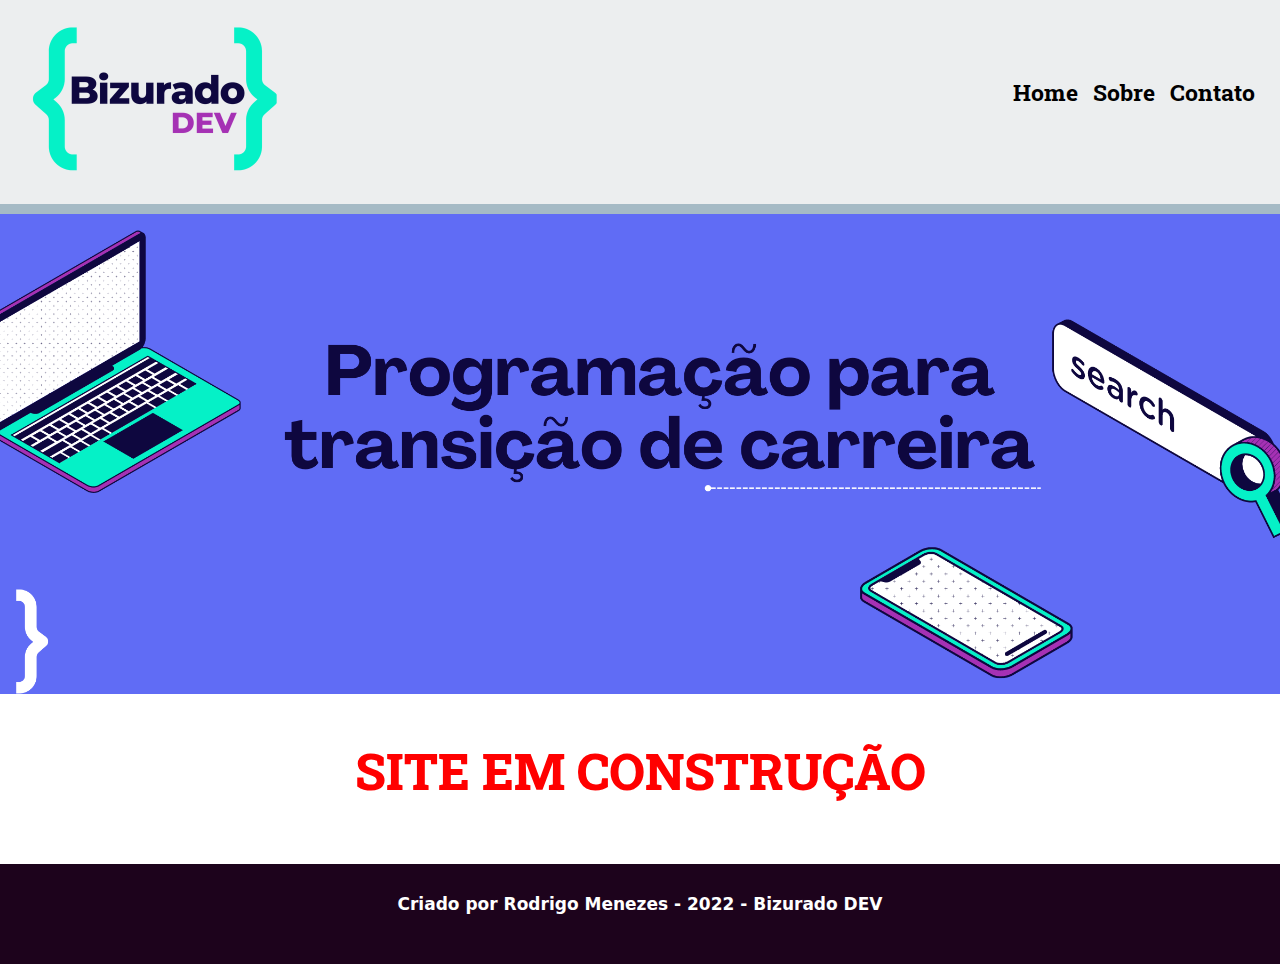
==== index.html @ a1ce18c4 "input Aula 01" ====
<!DOCTYPE html>
<html lang="pt">
    <!--CONFIGURAÇÕES INTERNAS DO HTML-->
    <head>
        <meta charset="UTF-8">
        <meta http-equiv="X-UA-Compatible" content="IE=edge">
        <meta name="viewport" content="width=device-width, initial-scale=1.0">
        <title>Bizurado DEV</title>
        <link href="https://fonts.googleapis.com/css2?family=Roboto+Slab:wght@400;800&display=swap" rel="stylesheet">
        <link rel="stylesheet" href="./css/geral/reset.css">   
        <link rel="stylesheet" href="./css/header/cabecalho.css">   
        <link rel="stylesheet" href="./css/header/cabecalho-responsivo.css">   
        <link rel="stylesheet" href="./css/conteudo/banner-principal.css">   
        <link rel="stylesheet" href="./css/conteudo/footer.css">   
        <link rel="stylesheet" href="./css/conteudo/main.css">   
        <meta name="description" content="Melhor site mundo">
    </head>

    <!--CORPO DO SITE-->
    <body>
        <main>
            <!--CABEÇALHO OU NAVBAR-->
            <header class="cabecalho">   
                <div class="container-cabecalho">
                    <a href="index.html">
                    <img class="logo-menor" src="./img/web-site/logo-home2.png" alt="logo-home"></a>
                    <nav>
                        <ul class="menu-itens">
                            <a href="index.html">Home</a>
                            <a href="sobre.html">Sobre</a>
                            <a href="contato.html">Contato</a>
                        </ul>      
                    </nav>
                </div> 
            </header>
            <!--BANNER PRINCIPAL-->
            <section class="banner-principal">
                <img class="banner-principal" src="./img/web-site/banner-principal.png" alt="banner-principal">
            </section>
            <!--CONTEÚDO DE TEXTO-->
            <div class="conteudo-principal">
                <H1>SITE EM CONSTRUÇÃO</H1>
            </div> 
        </main>
    </body>

    <!--FOOTER DO SITE-->
    <footer class="footer">
        <p>Criado por Rodrigo Menezes - 2022 - Bizurado DEV</p>
    </footer>

</html>
---- css/header/cabecalho.css ----
.container-cabecalho {
    display: flex;
    justify-content: space-between;
    align-items: center;
    background-color: #eceeef;
    border-bottom: 10px solid #a5bac5;    
    padding-top: 25px;
    padding-bottom: 25px;
}

.titulo {
    padding-left: 15px;
}

.menu-itens {
    padding-right: 25px;
    display: flex;
    gap: 15px;
    font-weight: 700;
    font-size: 23px;
    padding-bottom: 20px;
    font-family: 'roboto slab', serif;
}

.logo-menor {
    width: 250px;
    padding-left: 30px;
}
---- css/header/cabecalho-responsivo.css ----
/*RESPONSIVDADE DO CABEÇALHO*/
@media screen and (min-width: 481px) and (max-width: 768px){
    .menu-itens {
     
        display: flex;
        flex-direction: column;
        text-align: center;
    }
}
---- css/conteudo/banner-principal.css ----
/*RESPONSIVIDADE DO BANNER PRINCIPAL*/
@media screen and (max-width: 1800px) {
    .banner-principal {
        width: 100%;
        height: auto;
        position: relative;
 }
}
---- css/conteudo/footer.css ----
/*ESTILO CSS DO FOOTER*/
.footer {
    display: flex;
    justify-content: center;
    font-weight: 600;
    color: #fff;
    padding-top: 30px;
    padding-bottom: 30px;
    background-color: #1d031c;
    font-size: 17px;
    font-family: system-ui, -apple-system, BlinkMacSystemFont, 'Segoe UI', Roboto, Oxygen, Ubuntu, Cantarell,'Open Sans', 'Helvetica Neue', sans-serif;

}

/*RESPONSIVIDADE DO FOOTER*/
@media screen and (max-width: 768px) {
    .footer {
        grid-template-columns: 1fr;
        grid-row-gap: 24px;
    }
}
---- css/conteudo/main.css ----
/*ESTILO CSS DO CONTEÚDO*/
.conteudo-principal {
    display: flex;
    justify-content: center;   
    color: red;
    font-size: 25px;
    padding-top: 40px;
    padding-bottom: 40px;
}

/*RESPONSIVIDADE DO FOOTER*/
@media screen and (max-width: 768px) {
    .conteudo-principal {
       
        text-align: center;
    }
}
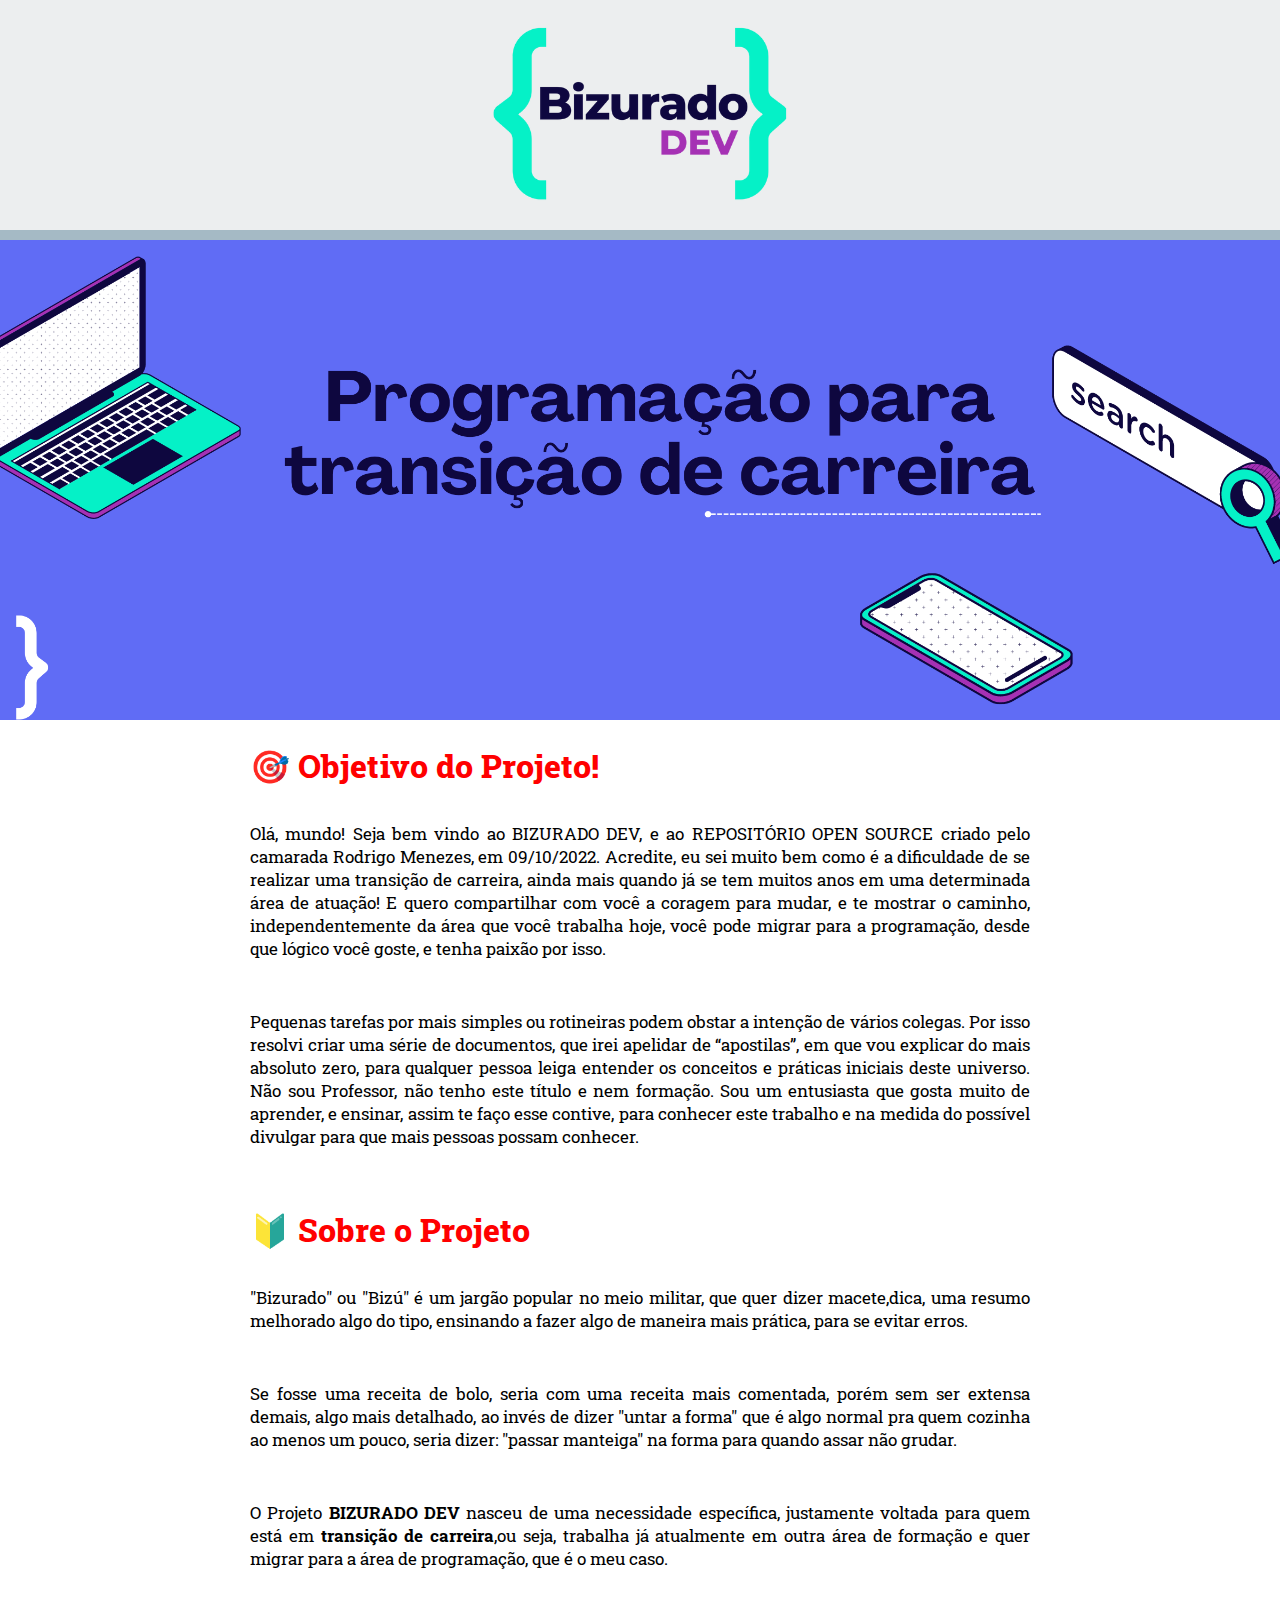
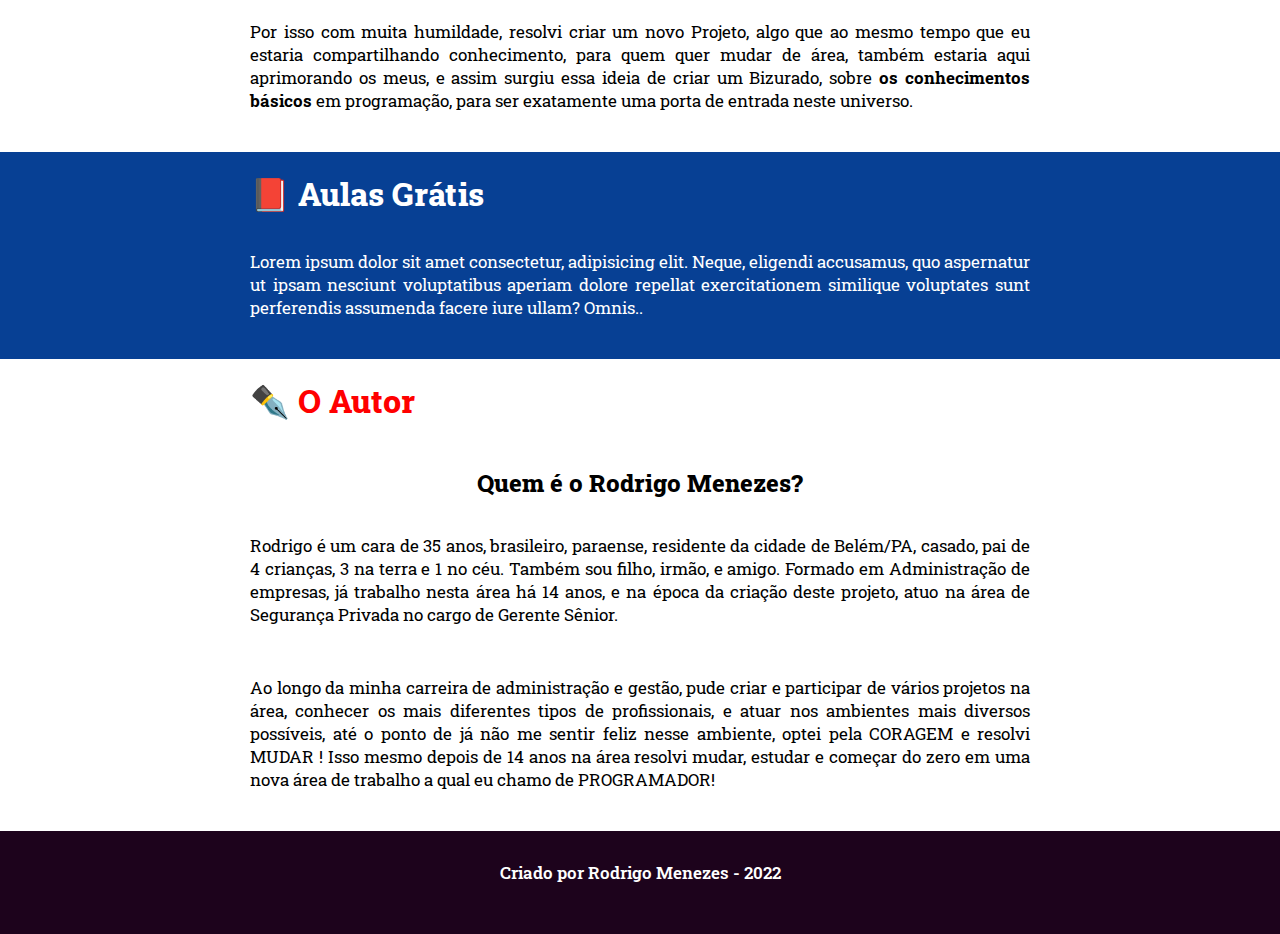
==== commit 8927b6f4: "Commit ADM" ====
--- a/index.html
+++ b/index.html
@@ -7,46 +7,100 @@
         <meta name="viewport" content="width=device-width, initial-scale=1.0">
         <title>Bizurado DEV</title>
         <link href="https://fonts.googleapis.com/css2?family=Roboto+Slab:wght@400;800&display=swap" rel="stylesheet">
-        <link rel="stylesheet" href="./css/geral/reset.css">   
-        <link rel="stylesheet" href="./css/header/cabecalho.css">   
-        <link rel="stylesheet" href="./css/header/cabecalho-responsivo.css">   
-        <link rel="stylesheet" href="./css/conteudo/banner-principal.css">   
-        <link rel="stylesheet" href="./css/conteudo/footer.css">   
-        <link rel="stylesheet" href="./css/conteudo/main.css">   
+        <link rel="stylesheet" href="./css/banner-principal.css">
+        <link rel="stylesheet" href="./css/footer.css">
+        <link rel="stylesheet" href="./css/main.css">   
+        <link rel="stylesheet" href="./css/reset.css">   
+        <link rel="stylesheet" href="./css/cabecalho.css">   
         <meta name="description" content="Melhor site mundo">
     </head>
 
-    <!--CORPO DO SITE-->
     <body>
         <main>
-            <!--CABEÇALHO OU NAVBAR-->
-            <header class="cabecalho">   
-                <div class="container-cabecalho">
-                    <a href="index.html">
-                    <img class="logo-menor" src="./img/web-site/logo-home2.png" alt="logo-home"></a>
-                    <nav>
-                        <ul class="menu-itens">
-                            <a href="index.html">Home</a>
-                            <a href="sobre.html">Sobre</a>
-                            <a href="contato.html">Contato</a>
-                        </ul>      
-                    </nav>
-                </div> 
+            <!--BARRA CINZA COM LOGO CENTRAL-->
+            <header class="container-cabecalho">   
+                <img class="logo-menor" src="./img/web-site/logo-home2.png" alt="logo-home"></a> 
             </header>
-            <!--BANNER PRINCIPAL-->
+
+            <!--BANNER AZUL-->
             <section class="banner-principal">
                 <img class="banner-principal" src="./img/web-site/banner-principal.png" alt="banner-principal">
             </section>
+            
             <!--CONTEÚDO DE TEXTO-->
-            <div class="conteudo-principal">
-                <H1>SITE EM CONSTRUÇÃO</H1>
+            <div class="PARTE-DO-OBJETIVO">
+                <h1 class="conteudo-titulo"> 🎯 Objetivo do Projeto!</h1>
+                    <p class="conteudo-texto">Olá, mundo! Seja bem vindo ao BIZURADO DEV, e ao REPOSITÓRIO
+                        OPEN SOURCE criado pelo camarada Rodrigo Menezes, em 09/10/2022. Acredite, eu sei
+                        muito bem como é a dificuldade de se realizar uma transição de carreira, ainda mais
+                        quando já se tem muitos anos em uma determinada área de atuação! E quero 
+                        compartilhar com você a coragem para mudar, e te mostrar o caminho, 
+                        independentemente da área que você trabalha hoje, você pode migrar para a 
+                        programação, desde que lógico você goste, e tenha paixão por isso.</p>
+
+                    <p class="conteudo-texto">Pequenas tarefas por mais simples ou rotineiras podem obstar 
+                        a intenção de vários colegas. Por isso resolvi criar uma série de documentos, que irei
+                        apelidar de “apostilas”, em que vou explicar do mais absoluto zero, para qualquer 
+                        pessoa leiga entender os conceitos e práticas iniciais deste universo. Não sou
+                        Professor, não tenho este título e nem formação. Sou um entusiasta que gosta muito 
+                        de aprender, e ensinar, assim te faço esse contive, para conhecer este trabalho e
+                        na medida do possível divulgar para que mais pessoas possam conhecer.</p>
+            </div>
+            
+            <div class="PARTE-DO-SOBRE">
+                <h1 class="conteudo-titulo"> 🔰 Sobre o Projeto</h1> 
+                        <p class="conteudo-texto">"Bizurado" ou "Bizú" é um jargão popular no meio militar, 
+                            que quer dizer macete,dica, uma resumo melhorado algo do tipo, ensinando a fazer
+                            algo de maneira mais prática, para se evitar erros.</p>
+
+                        <p class="conteudo-texto">Se fosse uma receita de bolo, seria com uma receita mais 
+                            comentada, porém sem ser extensa demais, algo mais detalhado, ao invés de dizer
+                            "untar a forma" que é algo normal pra quem cozinha ao menos um pouco, seria dizer:
+                            "passar manteiga" na forma para quando assar não grudar.</p>                    
+
+                            <p  class="conteudo-texto">O Projeto <strong>BIZURADO DEV</strong> nasceu de uma 
+                            necessidade específica, justamente voltada para quem está em <strong>transição de 
+                            carreira</strong>,ou seja, trabalha já atualmente em outra área de formação e quer 
+                            migrar para a área de programação, que é o meu caso.</p>
+                        
+                        <p  class="conteudo-texto">Por isso com muita humildade, resolvi criar um novo Projeto,
+                            algo que ao mesmo tempo que eu estaria compartilhando conhecimento, para quem quer
+                            mudar de área, também estaria aqui aprimorando os meus, e assim surgiu essa ideia 
+                            de criar um Bizurado, sobre <strong>os conhecimentos básicos</strong> em 
+                            programação, para ser exatamente uma porta de entrada neste universo.</p>
+
+            </div>
+                    
+            <div class="PARTE-AULAS">
+                <h1 class="conteudo-titulo-aula"> 📕 Aulas Grátis</h1>
+                    <p class="conteudo-texto">Lorem ipsum dolor sit amet consectetur, adipisicing elit. Neque, eligendi
+                    accusamus, quo aspernatur ut ipsam nesciunt voluptatibus aperiam dolore repellat exercitationem 
+                    similique voluptates sunt perferendis assumenda facere iure ullam? Omnis..</p>
+            </div>
+
+            <div class="PARTE-DO-AUTOR">
+                    <h1 class="conteudo-titulo"> ✒️ O Autor</h1>
+                        <h2  class="conteudo-subtitulo">Quem é o Rodrigo Menezes?</h2>
+                            <p class="conteudo-texto">Rodrigo é um cara de 35 anos, brasileiro, paraense, 
+                            residente da cidade de Belém/PA, casado, pai de 4 crianças, 3 na terra e 1 no céu.
+                            Também sou filho, irmão, e amigo. Formado em Administração de empresas, já trabalho
+                            nesta área há 14 anos, e na época da criação deste projeto, atuo na área de 
+                            Segurança Privada no cargo de Gerente Sênior.</p>
+
+                            <p class="conteudo-texto">Ao longo da minha carreira de administração e gestão, 
+                            pude criar e participar de vários projetos na área, conhecer os mais diferentes 
+                            tipos de profissionais, e atuar nos ambientes mais diversos possíveis, até o ponto
+                            de já não me sentir feliz nesse ambiente, optei pela CORAGEM e resolvi MUDAR ! 
+                            Isso mesmo depois de 14 anos na área resolvi mudar, estudar e começar do zero
+                            em uma nova área de trabalho a qual eu chamo de PROGRAMADOR!</p>
             </div> 
+
         </main>
     </body>
 
     <!--FOOTER DO SITE-->
     <footer class="footer">
-        <p>Criado por Rodrigo Menezes - 2022 - Bizurado DEV</p>
+        <p>Criado por Rodrigo Menezes - 2022</p>
     </footer>
 
 </html>--- a/css/banner-principal.css
+++ b/css/banner-principal.css
@@ -0,0 +1,9 @@
+/*RESPONSIVIDADE DO BANNER PRINCIPAL*/
+@media screen and (max-width: 1800px) {
+    .banner-principal {
+        width: 100%;
+        height: auto;
+        position: relative;
+ }
+}
+
--- a/css/footer.css
+++ b/css/footer.css
@@ -0,0 +1,22 @@
+/*ESTILO CSS DO FOOTER*/
+.footer {
+    display: flex;
+    justify-content: center;
+    text-align: center;
+    font-weight: 600;
+    color: #fff;
+    padding-top: 30px;
+    padding-bottom: 30px;
+    background-color: #1d031c;
+    font-size: 17px;
+    font-family: system-ui, -apple-system, BlinkMacSystemFont, 'Segoe UI', Roboto, Oxygen, Ubuntu, Cantarell,'Open Sans', 'Helvetica Neue', sans-serif;
+
+}
+
+/*RESPONSIVIDADE DO FOOTER*/
+@media screen and (max-width: 375px) {
+    .footer {
+        margin: 0 0 0 0;
+    }
+}
+
--- a/css/main.css
+++ b/css/main.css
@@ -0,0 +1,73 @@
+.conteudo-titulo {
+    display: flex;
+    justify-content: left;  
+    padding-left: 250px;
+    padding-right: 250px;
+    padding-top: 20px;
+    padding-bottom: 25px;
+    color: red;
+}
+
+.conteudo-subtitulo {
+    display: flex;
+    justify-content: center;   
+    padding-top: 20px;
+    padding-bottom: 25px;
+}
+
+.conteudo-texto {
+    padding-top: 10px;
+    padding-bottom: 40px;
+    padding-left: 250px;
+    padding-right: 250px;
+    text-align: justify;
+}
+
+.conteudo-titulo-aula {
+    display: flex;
+    justify-content: left;  
+    padding-left: 250px;
+    padding-right: 250px;
+    padding-top: 20px;
+    padding-bottom: 25px;
+    
+}
+
+.PARTE-AULAS {
+    background-color: rgb(7, 64, 148);
+    color: rgb(255, 255, 255);
+}
+
+
+@media screen and (max-width: 1080px) {
+   
+    .conteudo-titulo {
+        padding-top: 10px;
+        padding-bottom: 40px;
+        padding-left: 50px;
+        padding-right: 50px;
+        text-align: justify;
+    }
+    
+    .conteudo-texto {
+        padding-top: 10px;
+        padding-bottom: 40px;
+        padding-left: 50px;
+        padding-right: 50px;
+        text-align: justify;
+    }
+
+ 
+
+    .conteudo-titulo-aula {
+        padding-top: 10px;
+        padding-bottom: 20px;
+        padding-left: 50px;
+        padding-right: 50px;
+        text-align: justify;
+    }
+
+ 
+
+
+}--- a/css/cabecalho.css
+++ b/css/cabecalho.css
@@ -0,0 +1,32 @@
+.container-cabecalho {
+    display: flex;
+    justify-content: center;
+    align-items: center;
+    background-color: #eceeef;
+    border-bottom: 10px solid #a5bac5;    
+    padding-top: 25px;
+    padding-bottom: 25px;
+}
+
+.logo-menor {
+    width: 320px;  
+}
+
+/*RESPONSIVDADE DO CABEÇALHO*/
+@media screen and (max-width: 1800px){
+    .logo-menor {
+        width: 300px;
+        
+    }
+}
+@media screen and (max-width: 400px){
+    .logo-menor {
+        width: 190px;
+        
+    }
+}
+
+
+
+
+
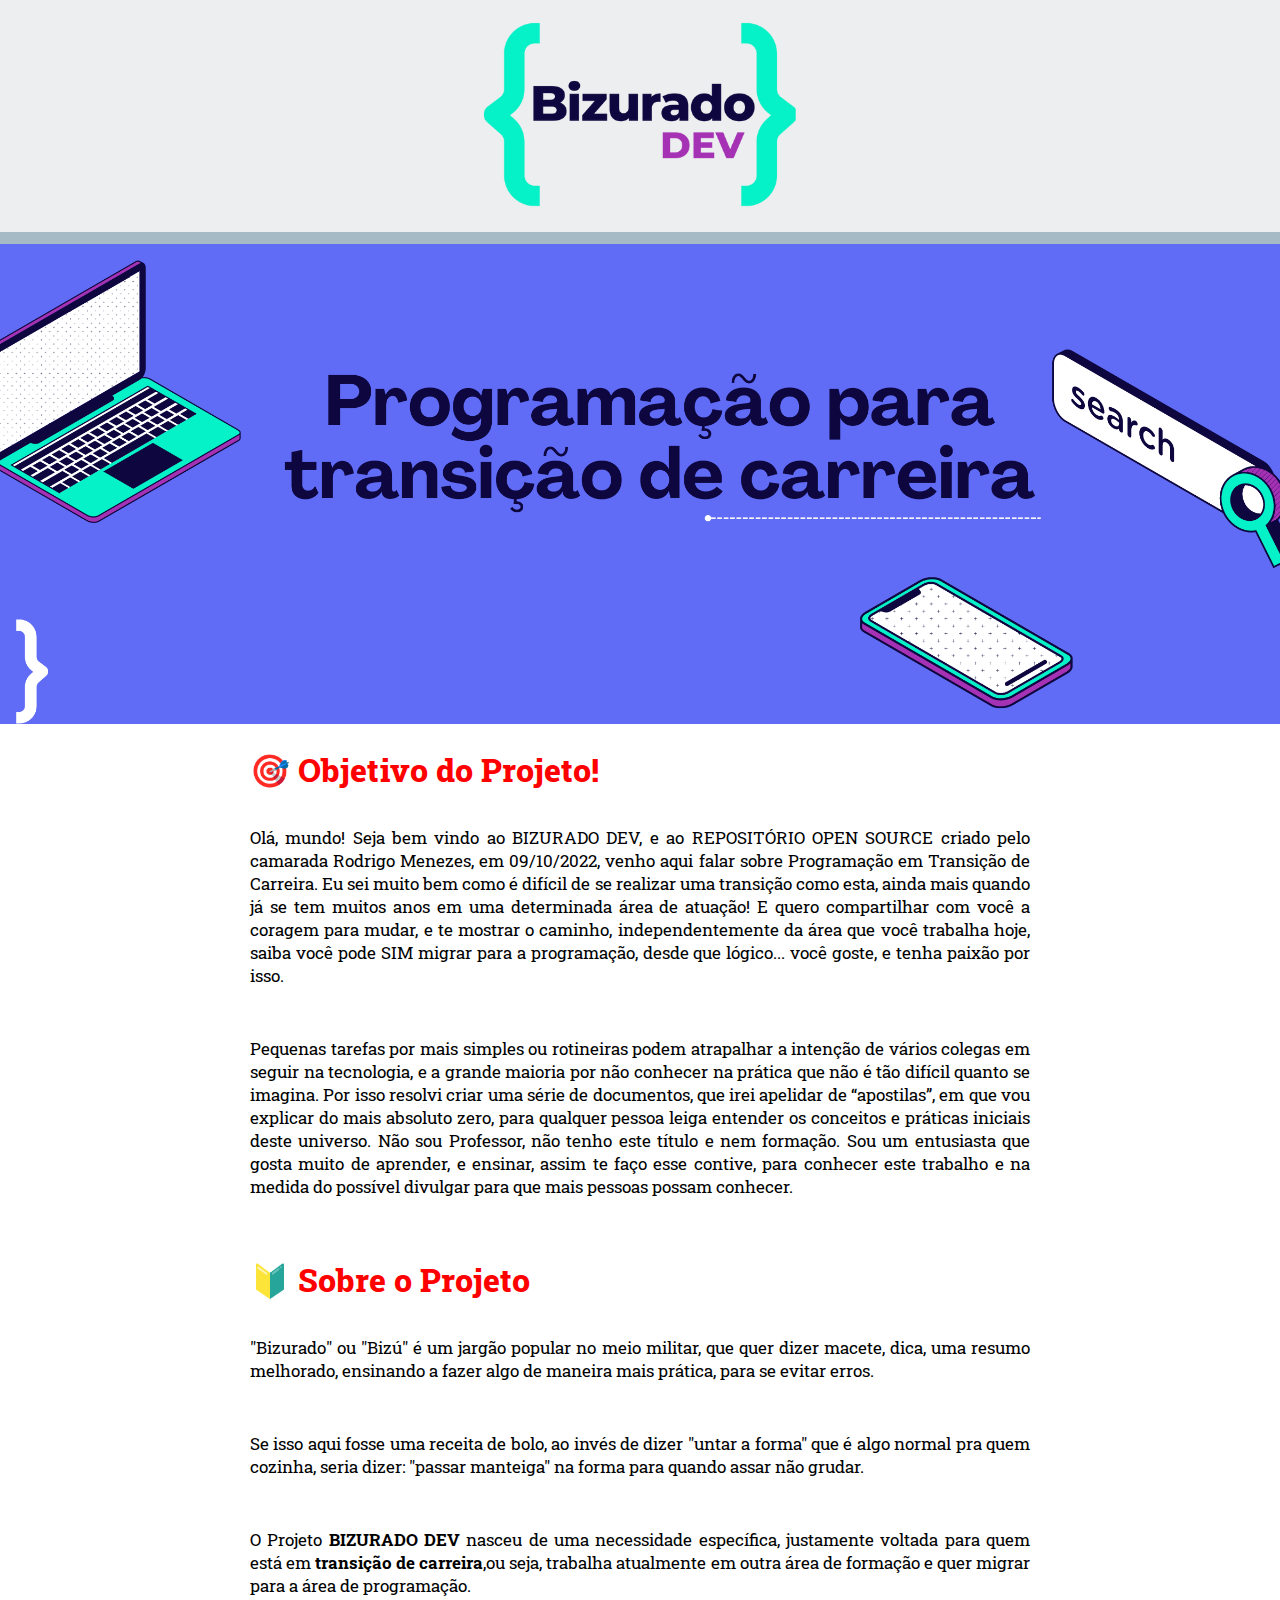
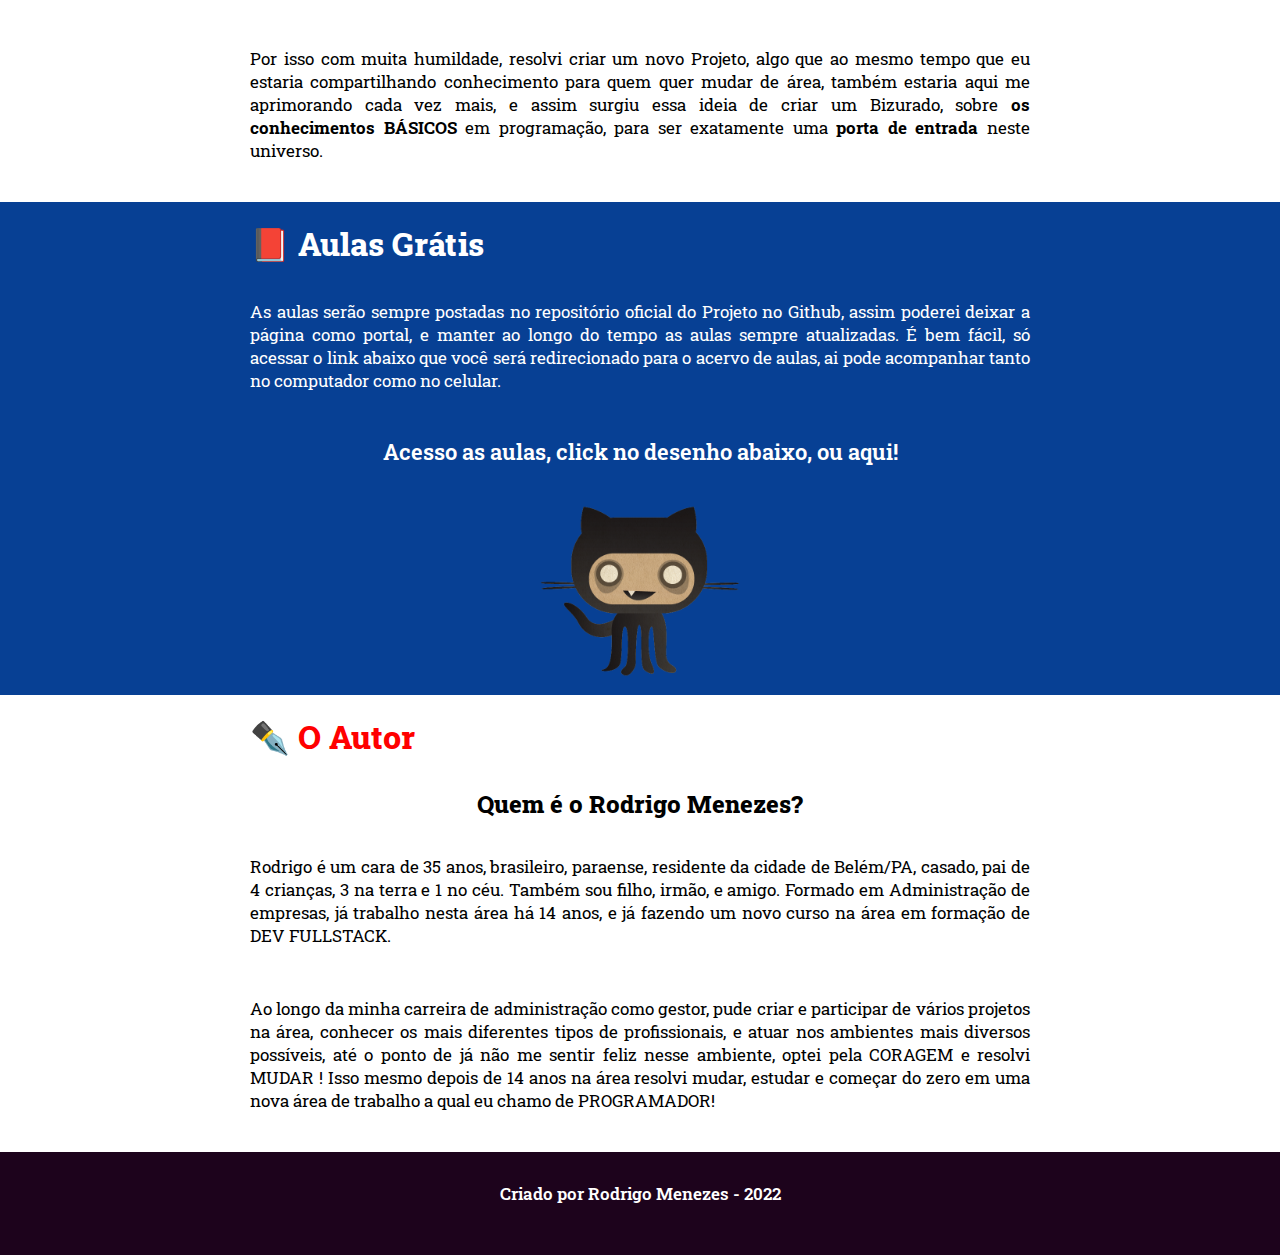
==== commit a2bfaf03: "Commit ADM" ====
--- a/index.html
+++ b/index.html
@@ -1,25 +1,25 @@
 <!DOCTYPE html>
 <html lang="pt">
+
     <!--CONFIGURAÇÕES INTERNAS DO HTML-->
     <head>
         <meta charset="UTF-8">
         <meta http-equiv="X-UA-Compatible" content="IE=edge">
         <meta name="viewport" content="width=device-width, initial-scale=1.0">
-        <title>Bizurado DEV</title>
+        <title>Bizurado DEV - Programação para transição de carreira</title>
         <link href="https://fonts.googleapis.com/css2?family=Roboto+Slab:wght@400;800&display=swap" rel="stylesheet">
         <link rel="stylesheet" href="./css/banner-principal.css">
+        <link rel="stylesheet" href="./css/cabecalho.css"> 
         <link rel="stylesheet" href="./css/footer.css">
         <link rel="stylesheet" href="./css/main.css">   
-        <link rel="stylesheet" href="./css/reset.css">   
-        <link rel="stylesheet" href="./css/cabecalho.css">   
-        <meta name="description" content="Melhor site mundo">
+        <link rel="stylesheet" href="./css/reset.css">    
     </head>
 
     <body>
         <main>
             <!--BARRA CINZA COM LOGO CENTRAL-->
             <header class="container-cabecalho">   
-                <img class="logo-menor" src="./img/web-site/logo-home2.png" alt="logo-home"></a> 
+                <img class="logo-menor" src="./img/web-site/logo-home2.png" alt="bizuradodev-logo"></a> 
             </header>
 
             <!--BANNER AZUL-->
@@ -31,18 +31,21 @@
             <div class="PARTE-DO-OBJETIVO">
                 <h1 class="conteudo-titulo"> 🎯 Objetivo do Projeto!</h1>
                     <p class="conteudo-texto">Olá, mundo! Seja bem vindo ao BIZURADO DEV, e ao REPOSITÓRIO
-                        OPEN SOURCE criado pelo camarada Rodrigo Menezes, em 09/10/2022. Acredite, eu sei
-                        muito bem como é a dificuldade de se realizar uma transição de carreira, ainda mais
+                        OPEN SOURCE criado pelo camarada Rodrigo Menezes, em 09/10/2022, venho aqui falar sobre
+                        Programação em Transição de Carreira.
+
+                        Eu sei muito bem como é difícil de se realizar uma transição como esta, ainda mais
                         quando já se tem muitos anos em uma determinada área de atuação! E quero 
                         compartilhar com você a coragem para mudar, e te mostrar o caminho, 
-                        independentemente da área que você trabalha hoje, você pode migrar para a 
-                        programação, desde que lógico você goste, e tenha paixão por isso.</p>
+                        independentemente da área que você trabalha hoje, saiba você pode SIM migrar para a 
+                        programação, desde que lógico... você goste, e tenha paixão por isso.</p>
 
-                    <p class="conteudo-texto">Pequenas tarefas por mais simples ou rotineiras podem obstar 
-                        a intenção de vários colegas. Por isso resolvi criar uma série de documentos, que irei
-                        apelidar de “apostilas”, em que vou explicar do mais absoluto zero, para qualquer 
-                        pessoa leiga entender os conceitos e práticas iniciais deste universo. Não sou
-                        Professor, não tenho este título e nem formação. Sou um entusiasta que gosta muito 
+                    <p class="conteudo-texto">Pequenas tarefas por mais simples ou rotineiras podem atrapalhar 
+                        a intenção de vários colegas em seguir na tecnologia, e a grande maioria por não conhecer
+                        na prática que não é tão difícil quanto se imagina. Por isso resolvi criar uma série de 
+                        documentos, que irei apelidar de “apostilas”, em que vou explicar do mais absoluto zero, 
+                        para qualquer pessoa leiga entender os conceitos e práticas iniciais deste universo. 
+                        Não sou Professor, não tenho este título e nem formação. Sou um entusiasta que gosta muito 
                         de aprender, e ensinar, assim te faço esse contive, para conhecer este trabalho e
                         na medida do possível divulgar para que mais pessoas possam conhecer.</p>
             </div>
@@ -50,32 +53,41 @@
             <div class="PARTE-DO-SOBRE">
                 <h1 class="conteudo-titulo"> 🔰 Sobre o Projeto</h1> 
                         <p class="conteudo-texto">"Bizurado" ou "Bizú" é um jargão popular no meio militar, 
-                            que quer dizer macete,dica, uma resumo melhorado algo do tipo, ensinando a fazer
+                            que quer dizer macete, dica, uma resumo melhorado, ensinando a fazer
                             algo de maneira mais prática, para se evitar erros.</p>
 
-                        <p class="conteudo-texto">Se fosse uma receita de bolo, seria com uma receita mais 
-                            comentada, porém sem ser extensa demais, algo mais detalhado, ao invés de dizer
-                            "untar a forma" que é algo normal pra quem cozinha ao menos um pouco, seria dizer:
+                        <p class="conteudo-texto">Se isso aqui fosse uma receita de bolo, ao invés de dizer
+                            "untar a forma" que é algo normal pra quem cozinha, seria dizer:
                             "passar manteiga" na forma para quando assar não grudar.</p>                    
 
                             <p  class="conteudo-texto">O Projeto <strong>BIZURADO DEV</strong> nasceu de uma 
                             necessidade específica, justamente voltada para quem está em <strong>transição de 
-                            carreira</strong>,ou seja, trabalha já atualmente em outra área de formação e quer 
-                            migrar para a área de programação, que é o meu caso.</p>
+                            carreira</strong>,ou seja, trabalha atualmente em outra área de formação e quer 
+                            migrar para a área de programação.</p>
                         
                         <p  class="conteudo-texto">Por isso com muita humildade, resolvi criar um novo Projeto,
-                            algo que ao mesmo tempo que eu estaria compartilhando conhecimento, para quem quer
-                            mudar de área, também estaria aqui aprimorando os meus, e assim surgiu essa ideia 
-                            de criar um Bizurado, sobre <strong>os conhecimentos básicos</strong> em 
-                            programação, para ser exatamente uma porta de entrada neste universo.</p>
+                            algo que ao mesmo tempo que eu estaria compartilhando conhecimento para quem quer
+                            mudar de área, também estaria aqui me aprimorando cada vez mais, e assim surgiu essa
+                            ideia de criar um Bizurado, sobre <strong>os conhecimentos BÁSICOS</strong> em 
+                            programação, para ser exatamente uma <strong> porta de entrada</strong> neste universo.</p>
 
             </div>
                     
             <div class="PARTE-AULAS">
                 <h1 class="conteudo-titulo-aula"> 📕 Aulas Grátis</h1>
-                    <p class="conteudo-texto">Lorem ipsum dolor sit amet consectetur, adipisicing elit. Neque, eligendi
-                    accusamus, quo aspernatur ut ipsam nesciunt voluptatibus aperiam dolore repellat exercitationem 
-                    similique voluptates sunt perferendis assumenda facere iure ullam? Omnis..</p>
+                    <p class="conteudo-texto">As aulas serão sempre postadas no repositório oficial do Projeto
+                        no Github, assim poderei deixar a página como portal, e manter ao longo do tempo as aulas
+                        sempre atualizadas. É bem fácil, só acessar o link abaixo que você será redirecionado para
+                        o acervo de aulas, ai pode acompanhar tanto no computador como no celular.</p>
+
+                        <a class="link-emtexto" href="https://github.com/rodrusantu-dev/Bizurado-Dev/blob/main/Markdown/pagina-aula.md">
+                        Acesso as aulas, click no desenho abaixo, ou aqui!</a>
+
+                        <div class="link-aula">
+                            <a href="https://github.com/rodrusantu-dev/Bizurado-Dev/blob/main/Markdown/pagina-aula.md">
+                                <img class="link-logo" src="img\web-site\github-icon.png" alt="Github">
+                            </a>
+                        </div>
             </div>
 
             <div class="PARTE-DO-AUTOR">
@@ -84,10 +96,9 @@
                             <p class="conteudo-texto">Rodrigo é um cara de 35 anos, brasileiro, paraense, 
                             residente da cidade de Belém/PA, casado, pai de 4 crianças, 3 na terra e 1 no céu.
                             Também sou filho, irmão, e amigo. Formado em Administração de empresas, já trabalho
-                            nesta área há 14 anos, e na época da criação deste projeto, atuo na área de 
-                            Segurança Privada no cargo de Gerente Sênior.</p>
+                            nesta área há 14 anos, e já fazendo um novo curso na área em formação de DEV FULLSTACK.</p>
 
-                            <p class="conteudo-texto">Ao longo da minha carreira de administração e gestão, 
+                            <p class="conteudo-texto">Ao longo da minha carreira de administração como gestor, 
                             pude criar e participar de vários projetos na área, conhecer os mais diferentes 
                             tipos de profissionais, e atuar nos ambientes mais diversos possíveis, até o ponto
                             de já não me sentir feliz nesse ambiente, optei pela CORAGEM e resolvi MUDAR ! 
--- a/css/cabecalho.css
+++ b/css/cabecalho.css
@@ -1,29 +1,28 @@
 .container-cabecalho {
     display: flex;
     justify-content: center;
-    align-items: center;
     background-color: #eceeef;
-    border-bottom: 10px solid #a5bac5;    
-    padding-top: 25px;
-    padding-bottom: 25px;
-}
+    border-bottom: 12px solid #a5bac5;    
+    padding-top: 20px;
+    padding-bottom: 20px;
+} 
 
 .logo-menor {
     width: 320px;  
 }
 
-/*RESPONSIVDADE DO CABEÇALHO*/
-@media screen and (max-width: 1800px){
+/*DIMINUI A LOGO QUANDO A TELA CHEGAR EM 800PX*/
+@media screen and (max-width: 800px){
     .logo-menor {
-        width: 300px;
+        width: 250px;
         
     }
-}
-@media screen and (max-width: 400px){
-    .logo-menor {
-        width: 190px;
-        
-    }
+/*DIMINUI A LOGO QUANDO A TELA CHEGAR EM 400PX (CELULAR)*/
+    @media screen and (max-width: 400px){
+        .logo-menor {
+            width: 180px;
+            
+        }
 }
 
 
--- a/css/main.css
+++ b/css/main.css
@@ -11,7 +11,7 @@
 .conteudo-subtitulo {
     display: flex;
     justify-content: center;   
-    padding-top: 20px;
+    padding-top: 05px;
     padding-bottom: 25px;
 }
 
@@ -38,9 +38,28 @@
     color: rgb(255, 255, 255);
 }
 
+.link-aula {
+    display: flex;
+    justify-content: center;
+}
+
+.link-logo {
+    height: 200px ;
+    width: 200px ;
+}
+
+.link-emtexto {
+    display: flex;
+    justify-content: center;   
+    padding-top: 05px;
+    padding-bottom: 25px;
+    font-weight: 600;
+    font-size: 22px;
+}
 
 @media screen and (max-width: 1080px) {
    
+
     .conteudo-titulo {
         padding-top: 10px;
         padding-bottom: 40px;
@@ -67,6 +86,16 @@
         text-align: justify;
     }
 
+    .link-emtexto {
+        display: flex;
+        justify-content: center;   
+        padding-top: 05px;
+        padding-bottom: 25px;
+        font-weight: 600;
+        font-size: 22px;
+        padding-left: 40px;
+        padding-right: 30px;
+    }
  
 
 
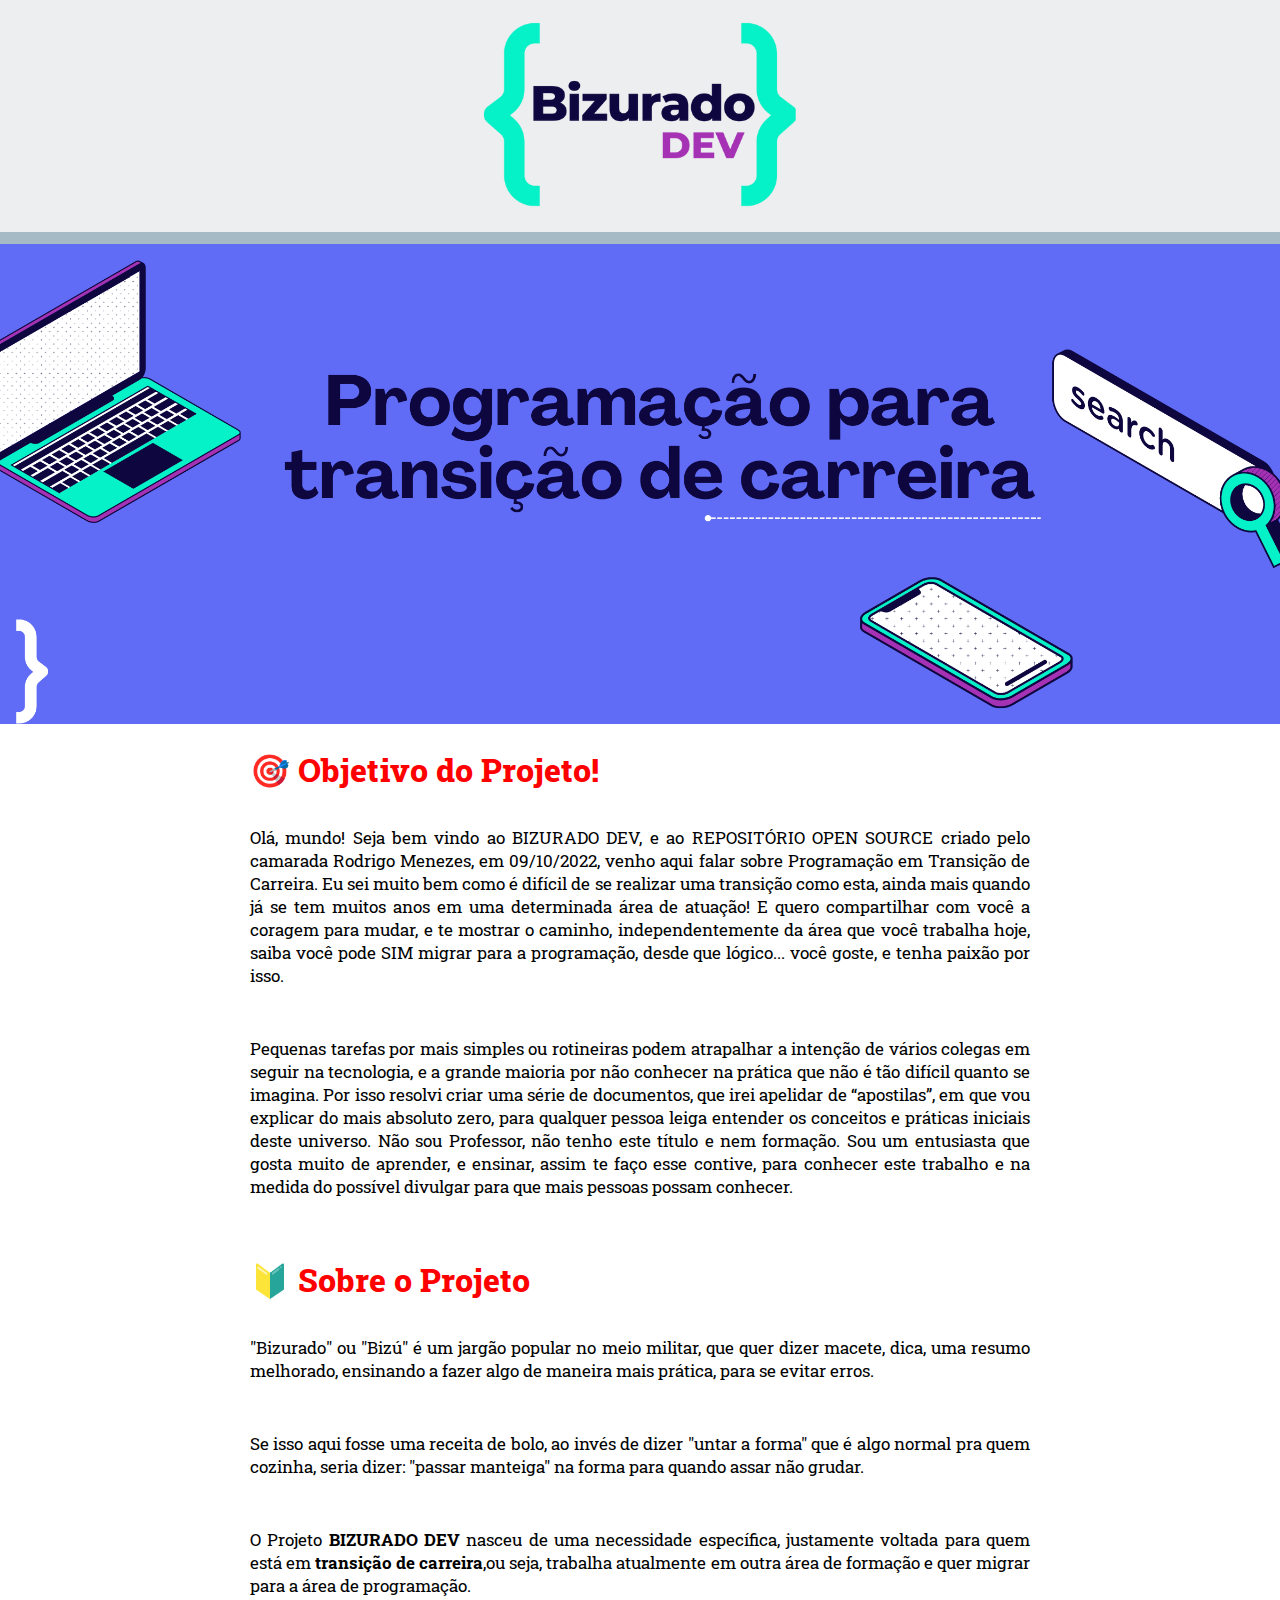
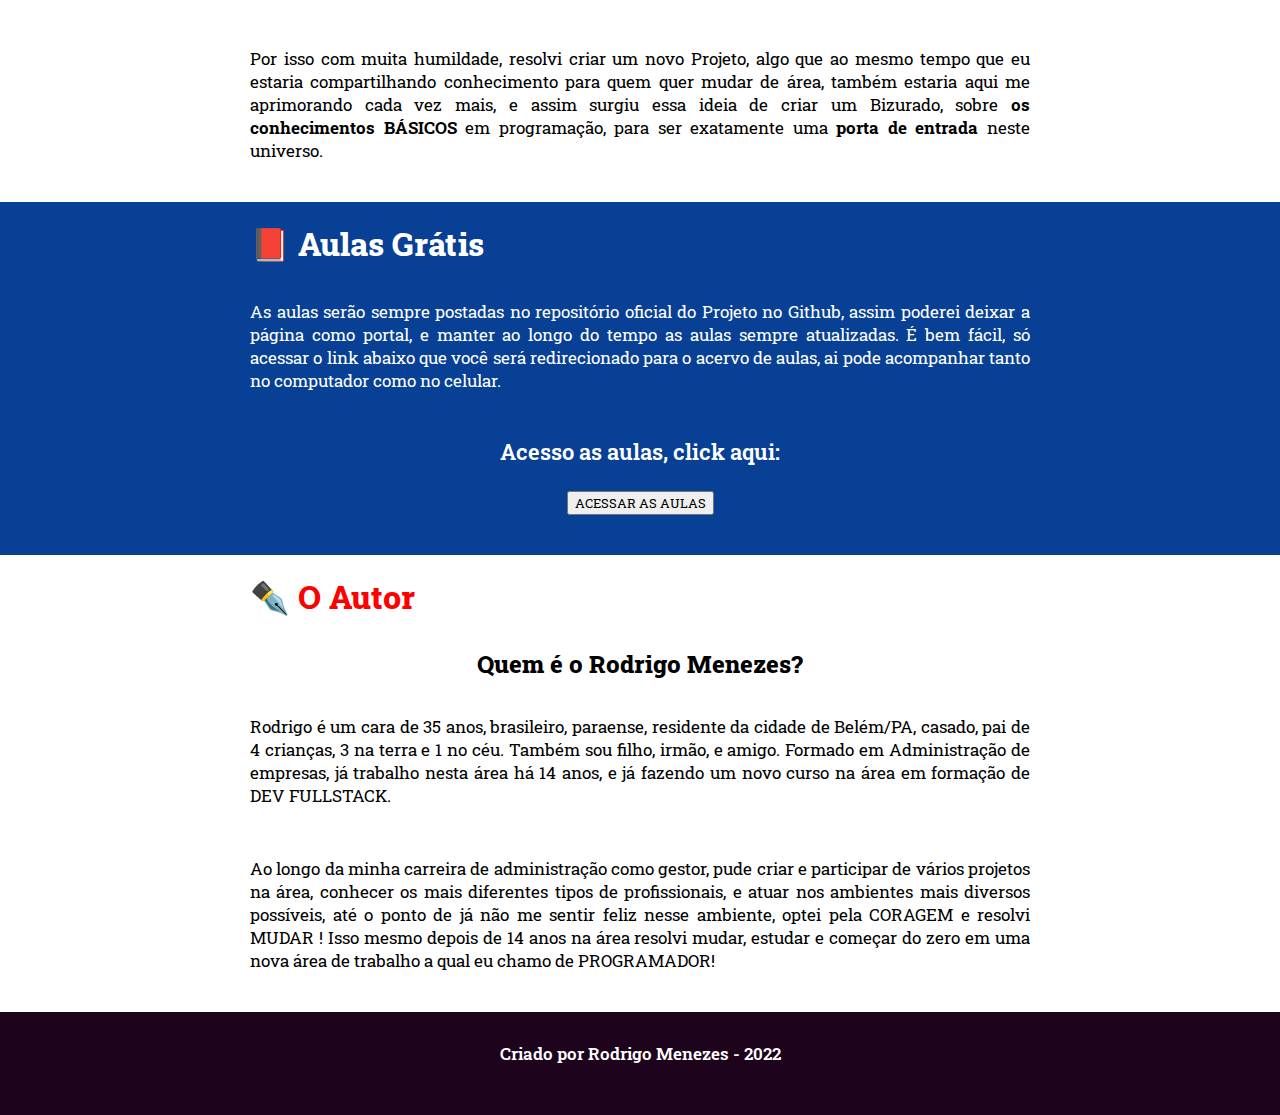
==== commit 5c60d0fe: "Melhoria Botão" ====
--- a/index.html
+++ b/index.html
@@ -12,7 +12,8 @@
         <link rel="stylesheet" href="./css/cabecalho.css"> 
         <link rel="stylesheet" href="./css/footer.css">
         <link rel="stylesheet" href="./css/main.css">   
-        <link rel="stylesheet" href="./css/reset.css">    
+        <link rel="stylesheet" href="./css/reset.css"> 
+        <link rel="shortcut icon" href="img\web-site\favicon-bizurado.ico" type="image/x-icon">   
     </head>
 
     <body>
@@ -74,20 +75,22 @@
             </div>
                     
             <div class="PARTE-AULAS">
+                
                 <h1 class="conteudo-titulo-aula"> 📕 Aulas Grátis</h1>
                     <p class="conteudo-texto">As aulas serão sempre postadas no repositório oficial do Projeto
                         no Github, assim poderei deixar a página como portal, e manter ao longo do tempo as aulas
                         sempre atualizadas. É bem fácil, só acessar o link abaixo que você será redirecionado para
                         o acervo de aulas, ai pode acompanhar tanto no computador como no celular.</p>
 
-                        <a class="link-emtexto" href="https://github.com/rodrusantu-dev/Bizurado-Dev/blob/main/Markdown/pagina-aula.md">
-                        Acesso as aulas, click no desenho abaixo, ou aqui!</a>
+                        <p class="link-emtexto">Acesso as aulas, click aqui:</p>
 
-                        <div class="link-aula">
-                            <a href="https://github.com/rodrusantu-dev/Bizurado-Dev/blob/main/Markdown/pagina-aula.md">
-                                <img class="link-logo" src="img\web-site\github-icon.png" alt="Github">
-                            </a>
+                        <div class="btnPai">
+                                <a  href="https://github.com/rodrusantu-dev/Bizurado-Dev/blob/main/Markdown/pagina-aula.md">
+                                    <button> ACESSAR AS AULAS</button>
+                                </a>
                         </div>
+                        
+                        
             </div>
 
             <div class="PARTE-DO-AUTOR">
--- a/css/main.css
+++ b/css/main.css
@@ -57,6 +57,17 @@
     font-size: 22px;
 }
 
+
+.btnPai {
+display: flex; 
+justify-content: center;
+padding-bottom: 40px;
+}
+
+
+
+
+
 @media screen and (max-width: 1080px) {
    
 
@@ -76,9 +87,7 @@
         text-align: justify;
     }
 
- 
-
-    .conteudo-titulo-aula {
+     .conteudo-titulo-aula {
         padding-top: 10px;
         padding-bottom: 20px;
         padding-left: 50px;
@@ -87,8 +96,7 @@
     }
 
     .link-emtexto {
-        display: flex;
-        justify-content: center;   
+          
         padding-top: 05px;
         padding-bottom: 25px;
         font-weight: 600;
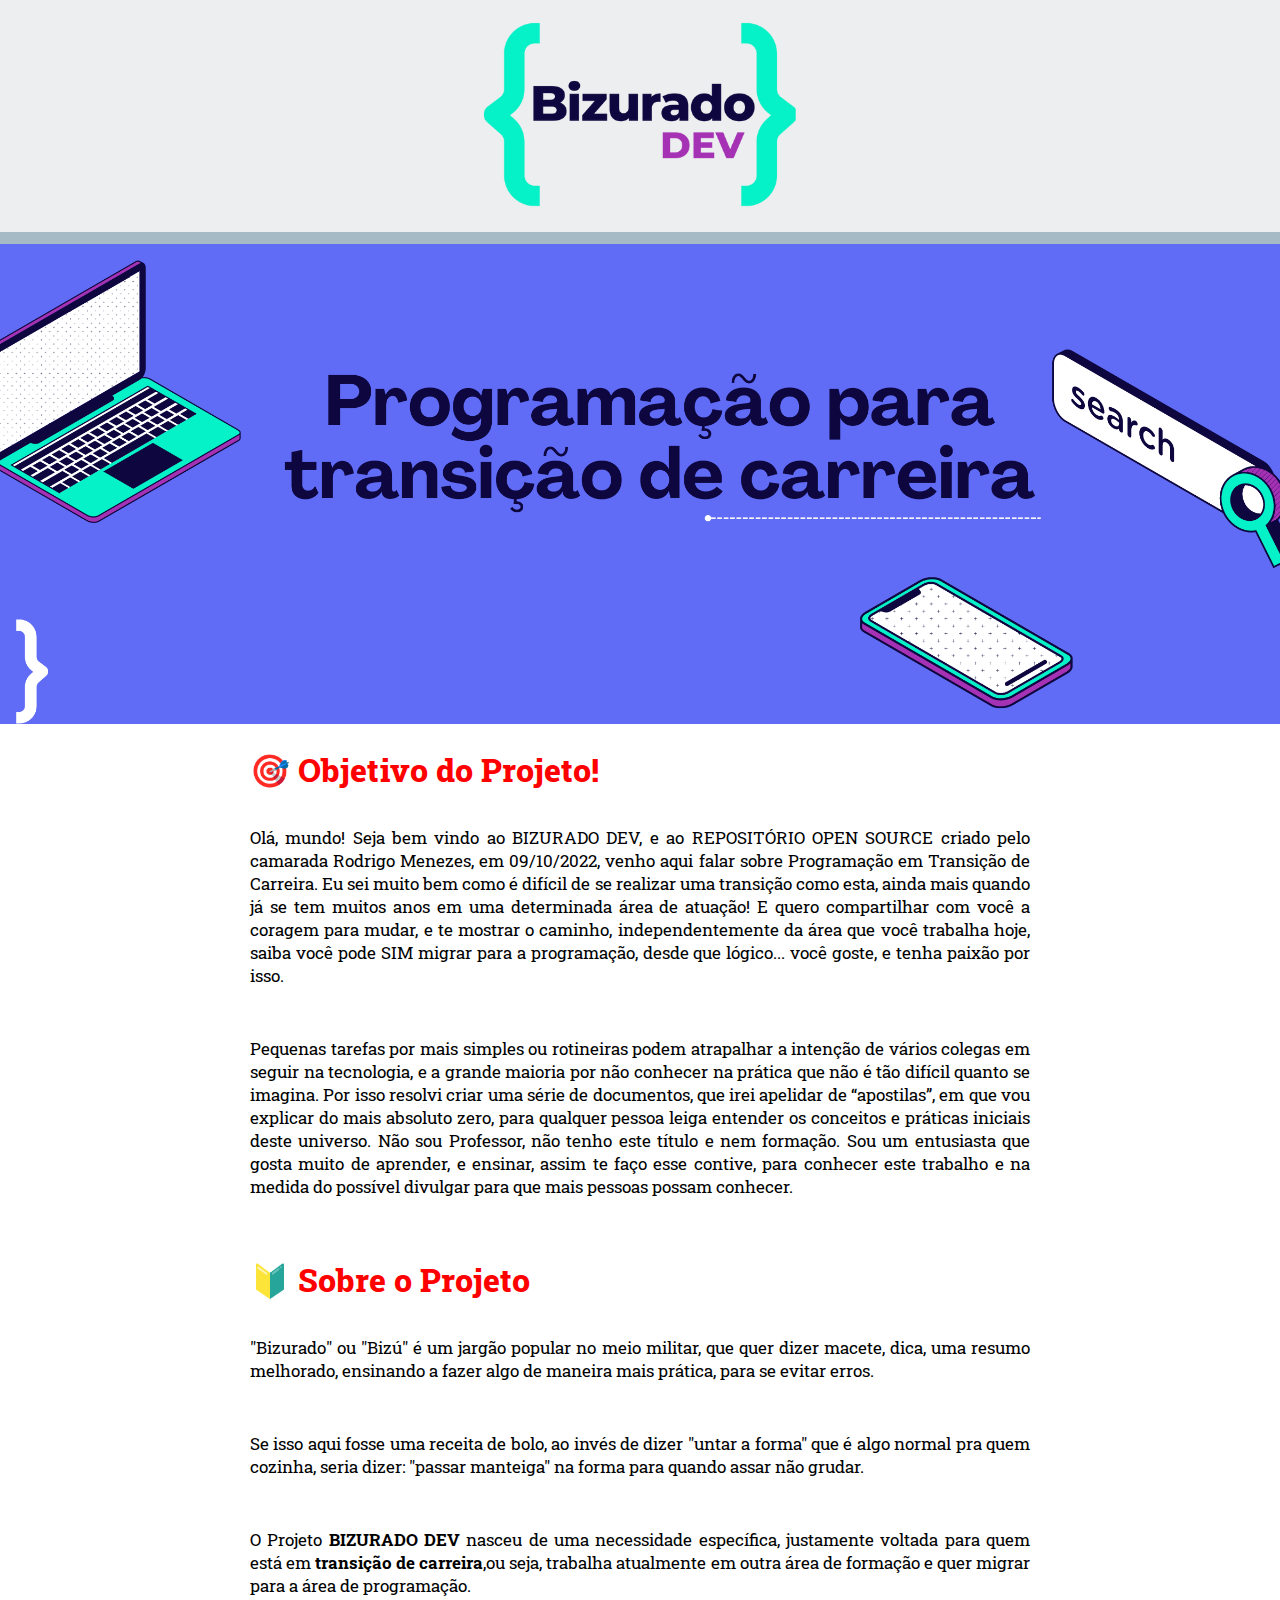
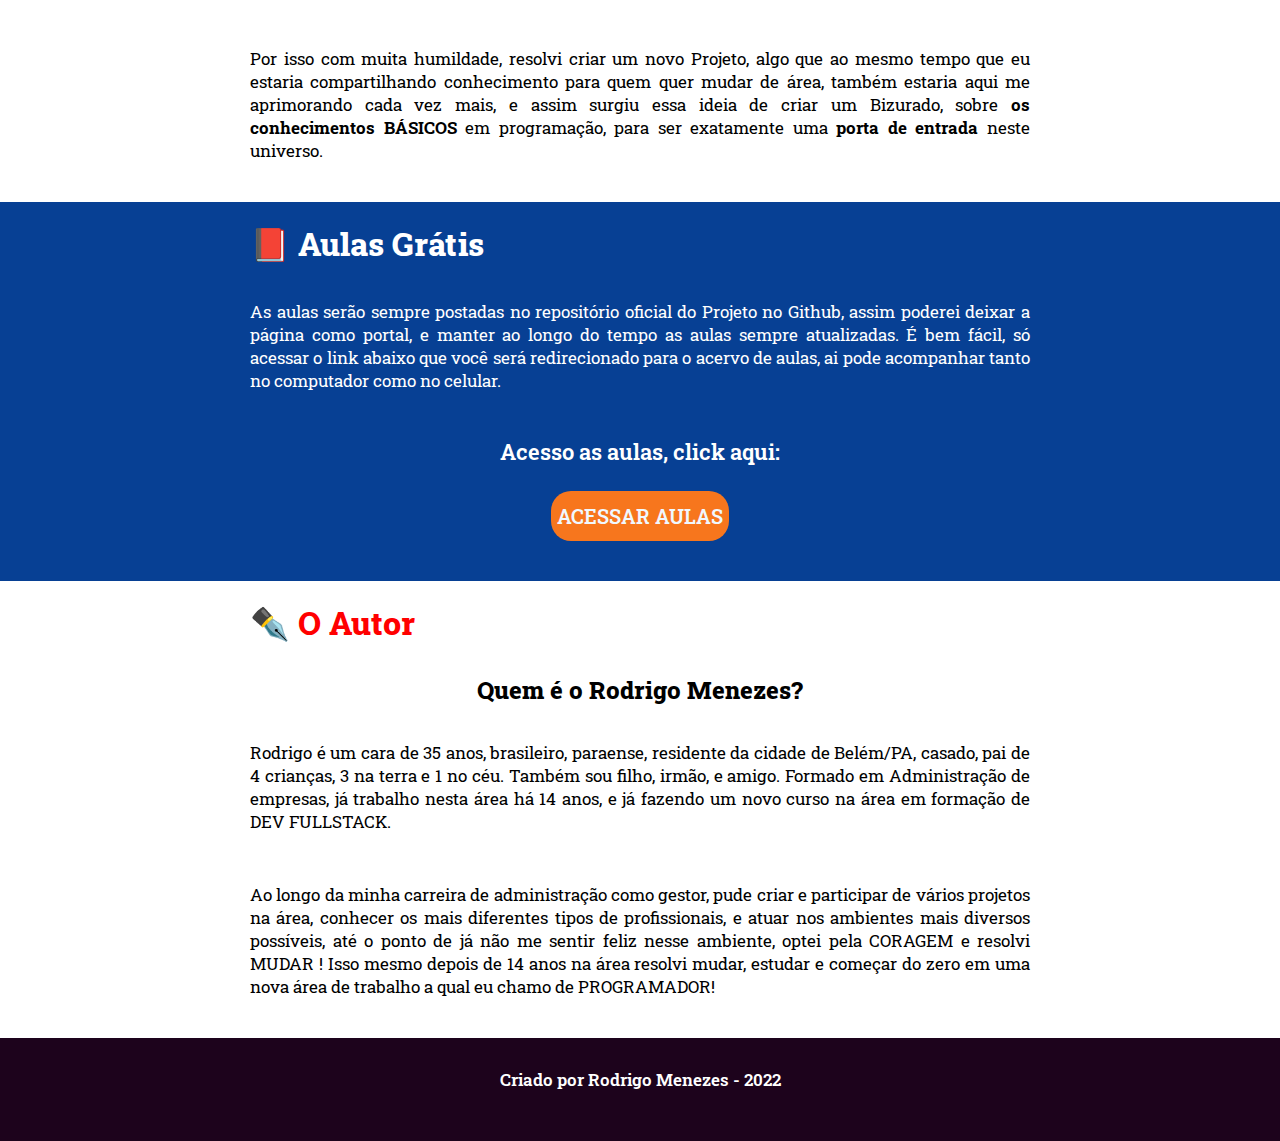
==== commit 1879ef89: "Melhorias no código" ====
--- a/index.html
+++ b/index.html
@@ -86,7 +86,7 @@
 
                         <div class="btnPai">
                                 <a  href="https://github.com/rodrusantu-dev/Bizurado-Dev/blob/main/Markdown/pagina-aula.md">
-                                    <button> ACESSAR AS AULAS</button>
+                                    <button class="btnFilho"> ACESSAR AULAS</button>
                                 </a>
                         </div>
                         
--- a/css/main.css
+++ b/css/main.css
@@ -64,9 +64,21 @@
 padding-bottom: 40px;
 }
 
+.btnFilho {
 
+}
 
-
+.btnFilho {
+	width: 100%;
+	height: 50px;
+	cursor: pointer;
+	background: #F7761D;
+	border: 0;
+	border-radius: 20px;
+	color: aliceblue;
+	font-weight: 600;
+	font-size: 20px;
+}
 
 @media screen and (max-width: 1080px) {
    
@@ -103,8 +115,6 @@
         font-size: 22px;
         padding-left: 40px;
         padding-right: 30px;
-    }
- 
-
+    }    
 
 }